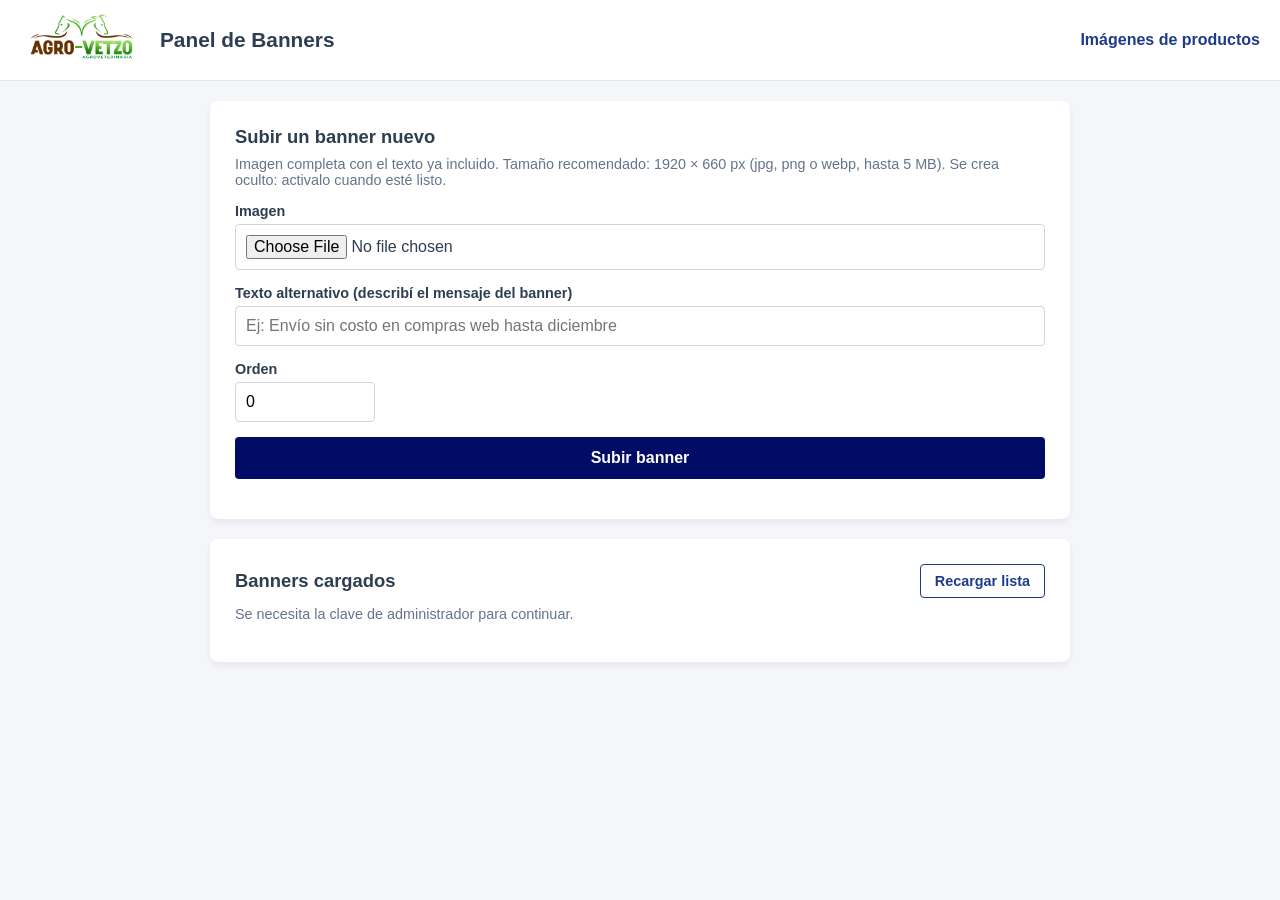
==== frontend/admin-banners.html @ 0d6f8a43 "feat: agrega panel de banners y apaga /docs por defecto Nuevo panel para subir, editar, activar y bo" ====
<!DOCTYPE html>
<html lang="es">
<head>
  <meta charset="utf-8">
  <meta name="viewport" content="width=device-width, initial-scale=1.0">
  <title>AgroVetzo - Panel de Banners</title>
  <link rel="icon" type="image/png" href="/frontend/assets/images/favicon.png">
  <link rel="stylesheet" href="/frontend/css/admin-imagenes.css">
</head>
<body>
  <header class="admin-header">
    <img src="/frontend/assets/images/logo-vete.jpg" alt="AgroVetzo" class="admin-logo">
    <h1>Panel de Banners</h1>
    <nav class="admin-nav">
      <a href="/frontend/admin-imagenes.html">Imágenes de productos</a>
    </nav>
  </header>

  <main class="banners-contenido">
    <section class="banners-tarjeta">
      <h2>Subir un banner nuevo</h2>
      <p class="banners-ayuda">
        Imagen completa con el texto ya incluido. Tamaño recomendado: 1920 × 660 px
        (jpg, png o webp, hasta 5 MB). Se crea oculto: activalo cuando esté listo.
      </p>
      <form id="form-banner" class="form-banner">
        <label class="campo-banner">
          <span>Imagen</span>
          <input type="file" id="banner-archivo" accept="image/jpeg,image/png,image/webp" required>
        </label>
        <img id="banner-preview" class="banner-preview" alt="Vista previa del banner nuevo">
        <label class="campo-banner">
          <span>Texto alternativo (describí el mensaje del banner)</span>
          <input type="text" id="banner-alt" maxlength="500" required
                 placeholder="Ej: Envío sin costo en compras web hasta diciembre">
        </label>
        <label class="campo-banner campo-orden">
          <span>Orden</span>
          <input type="number" id="banner-orden" min="0" max="2147483647" value="0" required>
        </label>
        <button type="submit" class="btn-subir-imagen" id="banner-btn-subir">Subir banner</button>
      </form>
      <p id="banner-estado-subida" class="estado-subida" role="status"></p>
    </section>

    <section class="banners-tarjeta">
      <div class="banners-titulo-fila">
        <h2>Banners cargados</h2>
        <button type="button" id="btn-recargar-banners" class="btn-secundario">Recargar lista</button>
      </div>
      <p id="banners-estado-lista" class="banners-ayuda" role="status">Cargando...</p>
      <ul id="lista-banners" class="lista-banners"></ul>
    </section>
  </main>

  <script src="/frontend/js/admin-banners.js"></script>
</body>
</html>
---- frontend/css/admin-imagenes.css ----
* {
    margin: 0;
    padding: 0;
    box-sizing: border-box;
    font-family: 'Segoe UI', Tahoma, Geneva, Verdana, sans-serif;
}

body {
    background-color: #f4f6f9;
    color: #333;
}

.admin-header {
    display: flex;
    align-items: center;
    gap: 15px;
    background-color: white;
    padding: 10px 20px;
    border-bottom: 1px solid #e2e8f0;
}

.admin-logo {
    height: 60px;
    width: auto;
    object-fit: contain;
}

.admin-header h1 {
    font-size: 1.3rem;
    color: #2c3e50;
}

/* ---------- Layout de dos columnas (escritorio) ---------- */

.admin-contenido {
    display: grid;
    grid-template-columns: 340px 1fr;
    gap: 20px;
    align-items: start;
    max-width: 1300px;
    margin: 0 auto;
    padding: 20px;
}

.admin-resultados {
    display: flex;
    flex-direction: column;
    max-height: calc(100vh - 140px);
}

.buscador-lateral {
    flex-shrink: 0;
    margin-bottom: 15px;
}

.caja-buscar-wrapper {
    position: relative;
    display: flex;
    align-items: center;
    background-color: white;
    border: 1px solid #e2e8f0;
    border-radius: 4px;
    box-shadow: 0 2px 5px rgba(0, 0, 0, 0.05);
}

.caja-buscar-wrapper:focus-within {
    border-color: #1e3a8a;
    box-shadow: 0 4px 12px rgba(30, 58, 138, 0.1);
}

#txt-buscar-admin {
    width: 100%;
    height: 50px;
    padding: 0 50px 0 20px;
    font-size: 1.1rem;
    color: #2c3e50;
    border: none;
    outline: none;
    background: transparent;
}

.icono-lupa {
    position: absolute;
    right: 20px;
    font-size: 1.2rem;
    color: #1e3a8a;
    pointer-events: none;
}

/* ---------- Lista de resultados (scroll propio) ---------- */

.lista-resultados-scroll {
    list-style: none;
    display: flex;
    flex-direction: column;
    gap: 10px;
    flex: 1;
    min-height: 0;
    overflow-y: auto;
    padding-right: 5px;
}

.resultado-item {
    display: flex;
    align-items: center;
    gap: 12px;
    background-color: white;
    border-radius: 8px;
    box-shadow: 0 4px 6px rgba(0, 0, 0, 0.06);
    padding: 10px 12px;
    cursor: pointer;
    border: 2px solid transparent;
    transition: border-color 0.15s;
}

.resultado-item:hover {
    border-color: #cbd5e1;
}

.resultado-item.seleccionado {
    border-color: #000c66;
}

.resultado-miniatura {
    width: 48px;
    height: 48px;
    object-fit: contain;
    border: 1px solid #e2e8f0;
    border-radius: 4px;
    padding: 2px;
    background-color: #f8fafc;
    flex-shrink: 0;
}

.resultado-textos {
    min-width: 0;
    flex: 1;
}

.resultado-codigo {
    font-size: 0.75rem;
    color: #94a3b8;
}

.resultado-nombre {
    font-weight: 600;
    color: #2c3e50;
    margin: 2px 0;
    white-space: nowrap;
    overflow: hidden;
    text-overflow: ellipsis;
}

.resultado-precio {
    font-size: 0.85rem;
    font-weight: bold;
    color: #e67e22;
    margin-bottom: 4px;
}

.resultado-estado {
    display: inline-block;
    font-size: 0.7rem;
    font-weight: bold;
    padding: 2px 8px;
    border-radius: 10px;
}

.estado-publicado {
    background-color: #dcfce7;
    color: #16a34a;
}

.estado-no-publicado {
    background-color: #f1f5f9;
    color: #64748b;
}

/* ---------- Panel de detalle (columna derecha, sticky) ---------- */

.admin-detalle {
    background-color: white;
    border-radius: 8px;
    box-shadow: 0 4px 6px rgba(0, 0, 0, 0.06);
    padding: 25px;
    position: sticky;
    top: 20px;
    max-height: calc(100vh - 40px);
    overflow-y: auto;
}

.admin-detalle-vacio {
    color: #94a3b8;
    text-align: center;
    padding: 60px 20px;
}

.detalle-info {
    display: flex;
    gap: 25px;
    flex-wrap: wrap;
    margin-bottom: 20px;
    padding-bottom: 20px;
    border-bottom: 1px solid #f1f5f9;
}

.detalle-imagen-actual {
    width: 180px;
    height: 180px;
    object-fit: contain;
    border: 1px solid #e2e8f0;
    border-radius: 8px;
    padding: 5px;
    background-color: #f8fafc;
}

.detalle-texto p {
    margin-bottom: 6px;
    color: #475569;
}

.detalle-texto strong {
    color: #2c3e50;
}

.detalle-precio {
    color: #e67e22;
    font-weight: bold;
    font-size: 1.1rem;
}

.fila-badges {
    display: flex;
    flex-wrap: wrap;
    gap: 8px;
    margin-bottom: 20px;
    padding-bottom: 20px;
    border-bottom: 1px solid #f1f5f9;
}

.badge {
    font-size: 0.75rem;
    font-weight: bold;
    padding: 4px 10px;
    border-radius: 10px;
}

.badge-vigente {
    background-color: #dcfce7;
    color: #16a34a;
}

.badge-inactivo {
    background-color: #fee2e2;
    color: #dc2626;
}

.badge-si {
    background-color: #dcfce7;
    color: #16a34a;
}

.badge-no {
    background-color: #f1f5f9;
    color: #64748b;
}

/* ---------- Aviso informativo (llevar_web / art_estado) ---------- */

.aviso-advertencia {
    background-color: #fff7ed;
    color: #c2410c;
    border: 1px solid #fed7aa;
    padding: 8px 12px;
    border-radius: 6px;
    font-size: 0.85rem;
    margin-bottom: 10px;
}

/* ---------- Switch "Mostrar en web" ---------- */

.control-mostrar-web {
    margin-bottom: 20px;
    padding-bottom: 20px;
    border-bottom: 1px solid #f1f5f9;
}

.fila-switch {
    display: flex;
    align-items: center;
    justify-content: space-between;
    gap: 15px;
    font-weight: 600;
    color: #2c3e50;
    cursor: pointer;
}

.switch {
    position: relative;
    display: inline-block;
    width: 44px;
    height: 24px;
    flex-shrink: 0;
}

.switch input {
    opacity: 0;
    width: 0;
    height: 0;
}

.switch-slider {
    position: absolute;
    cursor: pointer;
    top: 0;
    left: 0;
    right: 0;
    bottom: 0;
    background-color: #cbd5e1;
    transition: 0.2s;
    border-radius: 24px;
}

.switch-slider::before {
    position: absolute;
    content: "";
    height: 18px;
    width: 18px;
    left: 3px;
    bottom: 3px;
    background-color: white;
    transition: 0.2s;
    border-radius: 50%;
}

.switch input:checked + .switch-slider {
    background-color: #16a34a;
}

.switch input:checked + .switch-slider::before {
    transform: translateX(20px);
}

.switch input:disabled + .switch-slider {
    opacity: 0.6;
    cursor: not-allowed;
}

.estado-mostrar-web {
    font-size: 0.8rem;
    margin-top: 6px;
    min-height: 1em;
}

.estado-mostrar-web.guardando {
    color: #64748b;
}

.estado-mostrar-web.error {
    color: #dc2626;
}

/* ---------- Formulario de subida ---------- */

.form-imagen {
    display: flex;
    flex-direction: column;
    gap: 15px;
    max-width: 400px;
}

#input-archivo {
    padding: 10px;
    border: 1px solid #cbd5e1;
    border-radius: 4px;
}

.preview-nueva-imagen {
    width: 180px;
    height: 180px;
    object-fit: contain;
    border: 1px dashed #cbd5e1;
    border-radius: 8px;
    padding: 5px;
    display: none;
}

.preview-nueva-imagen.visible {
    display: block;
}

.btn-subir-imagen {
    background-color: #000c66;
    color: white;
    border: none;
    padding: 12px;
    border-radius: 4px;
    font-size: 1rem;
    font-weight: bold;
    cursor: pointer;
    transition: background-color 0.2s;
}

.btn-subir-imagen:hover {
    background-color: #2c3e50;
}

.btn-subir-imagen:disabled {
    background-color: #94a3b8;
    cursor: not-allowed;
}

.estado-subida {
    padding: 10px 15px;
    border-radius: 4px;
    font-size: 0.9rem;
    display: none;
}

.estado-subida.visible {
    display: block;
}

.estado-subiendo {
    background-color: #f1f5f9;
    color: #475569;
}

.estado-exito {
    background-color: #dcfce7;
    color: #16a34a;
}

.estado-error {
    background-color: #fee2e2;
    color: #dc2626;
}

/* ---------- Navegación entre paneles ---------- */

.admin-nav {
    margin-left: auto;
}

.admin-nav a {
    color: #1e3a8a;
    font-weight: 600;
    text-decoration: none;
}

.admin-nav a:hover,
.admin-nav a:focus-visible {
    text-decoration: underline;
}

/* ---------- Panel de banners ---------- */

.banners-contenido {
    display: flex;
    flex-direction: column;
    gap: 20px;
    max-width: 900px;
    margin: 0 auto;
    padding: 20px;
}

.banners-tarjeta {
    background-color: white;
    border-radius: 8px;
    box-shadow: 0 4px 6px rgba(0, 0, 0, 0.06);
    padding: 25px;
}

.banners-tarjeta h2 {
    font-size: 1.15rem;
    color: #2c3e50;
    margin-bottom: 8px;
}

.banners-titulo-fila {
    display: flex;
    align-items: center;
    justify-content: space-between;
    gap: 10px;
    flex-wrap: wrap;
    margin-bottom: 8px;
}

.banners-titulo-fila h2 {
    margin-bottom: 0;
}

.btn-secundario {
    background-color: white;
    color: #1e3a8a;
    border: 1px solid #1e3a8a;
    padding: 8px 14px;
    border-radius: 4px;
    font-size: 0.9rem;
    font-weight: bold;
    cursor: pointer;
}

.btn-secundario:hover {
    background-color: #eff6ff;
}

.btn-secundario:disabled {
    opacity: 0.5;
    cursor: not-allowed;
}

.banners-ayuda {
    color: #64748b;
    font-size: 0.9rem;
    margin-bottom: 15px;
}

.form-banner {
    display: flex;
    flex-direction: column;
    gap: 15px;
    margin-bottom: 15px;
}

.campo-banner {
    display: flex;
    flex-direction: column;
    gap: 5px;
    font-size: 0.9rem;
    font-weight: 600;
    color: #2c3e50;
}

.campo-banner input[type="text"],
.campo-banner input[type="number"],
.campo-banner input[type="file"] {
    padding: 10px;
    border: 1px solid #cbd5e1;
    border-radius: 4px;
    font-size: 1rem;
    font-weight: normal;
}

.campo-orden input {
    max-width: 140px;
}

.banner-preview {
    display: none;
    width: 100%;
    max-width: 600px;
    aspect-ratio: 1920 / 660;
    object-fit: contain;
    background-color: #f8fafc;
    border: 1px dashed #cbd5e1;
    border-radius: 8px;
}

.banner-preview.visible {
    display: block;
}

.lista-banners {
    list-style: none;
    display: flex;
    flex-direction: column;
    gap: 15px;
}

.banner-item {
    display: flex;
    flex-direction: column;
    gap: 12px;
    padding: 15px;
    border: 1px solid #e2e8f0;
    border-radius: 8px;
}

.banner-miniatura {
    width: 100%;
    aspect-ratio: 1920 / 660;
    object-fit: contain;
    background-color: #f8fafc;
    border-radius: 6px;
}

.banner-cuerpo {
    display: flex;
    flex-direction: column;
    gap: 12px;
}

.banner-botones {
    display: flex;
    flex-wrap: wrap;
    gap: 10px;
}

.btn-borrar-banner {
    background-color: white;
    color: #dc2626;
    border: 1px solid #dc2626;
    padding: 12px 18px;
    border-radius: 4px;
    font-size: 1rem;
    font-weight: bold;
    cursor: pointer;
}

.btn-borrar-banner:hover {
    background-color: #fee2e2;
}

.btn-borrar-banner:disabled {
    opacity: 0.5;
    cursor: not-allowed;
}

/* ---------- Móvil: una sola columna ---------- */

@media (max-width: 900px) {
    .admin-contenido {
        grid-template-columns: 1fr;
        padding: 15px;
    }

    .admin-resultados {
        max-height: 50vh;
    }

    .admin-detalle {
        position: static;
        max-height: none;
        overflow: visible;
    }

    .btn-subir-imagen {
        padding: 16px;
        font-size: 1.05rem;
    }
}
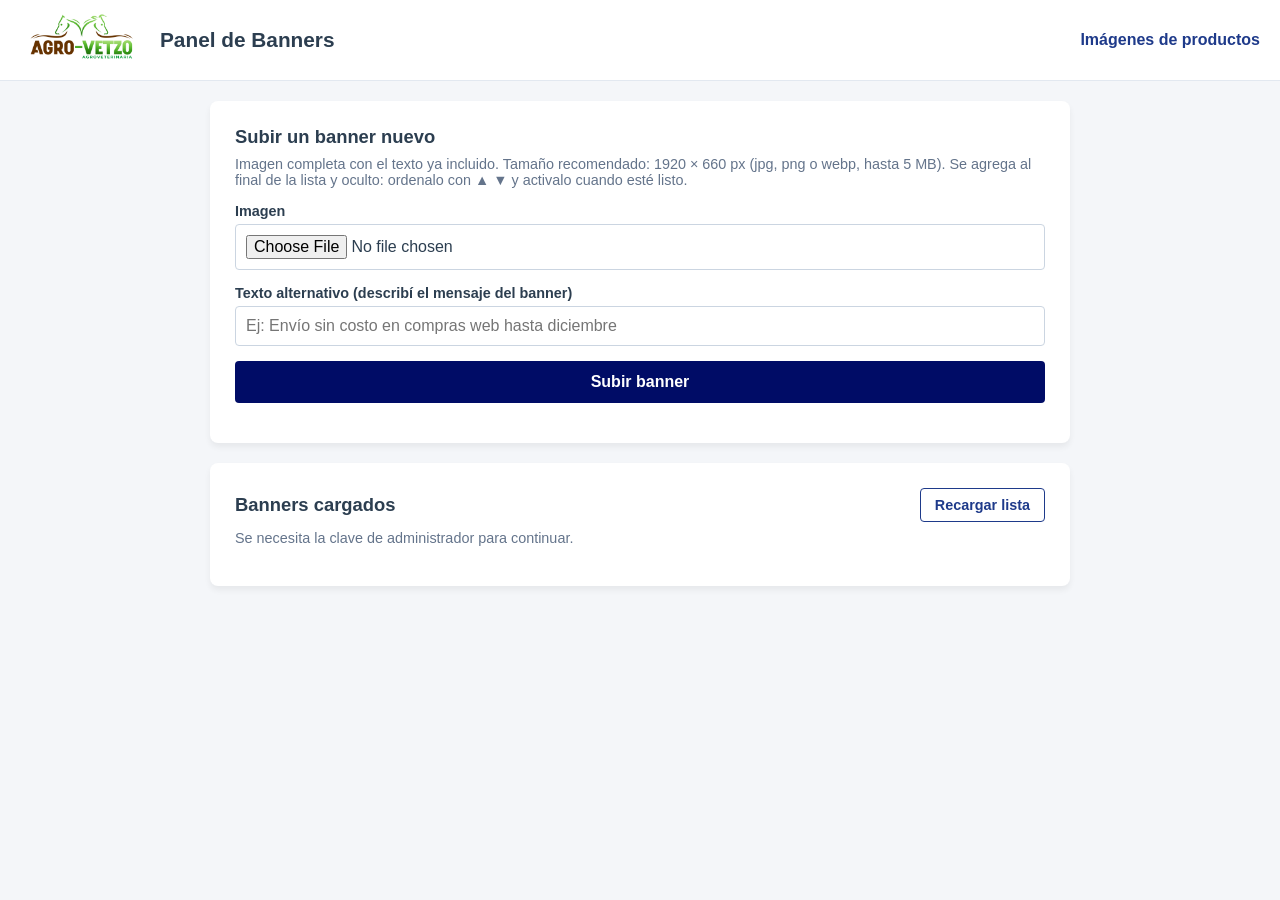
==== commit 4970cefe: "feat: agrega botones subir y bajar para ordenar banners Nueva ruta PUT /api/admin/banners/orden que " ====
--- a/frontend/admin-banners.html
+++ b/frontend/admin-banners.html
@@ -21,7 +21,8 @@
       <h2>Subir un banner nuevo</h2>
       <p class="banners-ayuda">
         Imagen completa con el texto ya incluido. Tamaño recomendado: 1920 × 660 px
-        (jpg, png o webp, hasta 5 MB). Se crea oculto: activalo cuando esté listo.
+        (jpg, png o webp, hasta 5 MB). Se agrega al final de la lista y oculto:
+        ordenalo con ▲ ▼ y activalo cuando esté listo.
       </p>
       <form id="form-banner" class="form-banner">
         <label class="campo-banner">
@@ -33,10 +34,6 @@
           <span>Texto alternativo (describí el mensaje del banner)</span>
           <input type="text" id="banner-alt" maxlength="500" required
                  placeholder="Ej: Envío sin costo en compras web hasta diciembre">
-        </label>
-        <label class="campo-banner campo-orden">
-          <span>Orden</span>
-          <input type="number" id="banner-orden" min="0" max="2147483647" value="0" required>
         </label>
         <button type="submit" class="btn-subir-imagen" id="banner-btn-subir">Subir banner</button>
       </form>
--- a/frontend/css/admin-imagenes.css
+++ b/frontend/css/admin-imagenes.css
@@ -597,6 +597,11 @@
     gap: 10px;
 }
 
+.banner-mover {
+    display: flex;
+    gap: 10px;
+}
+
 .btn-borrar-banner {
     background-color: white;
     color: #dc2626;
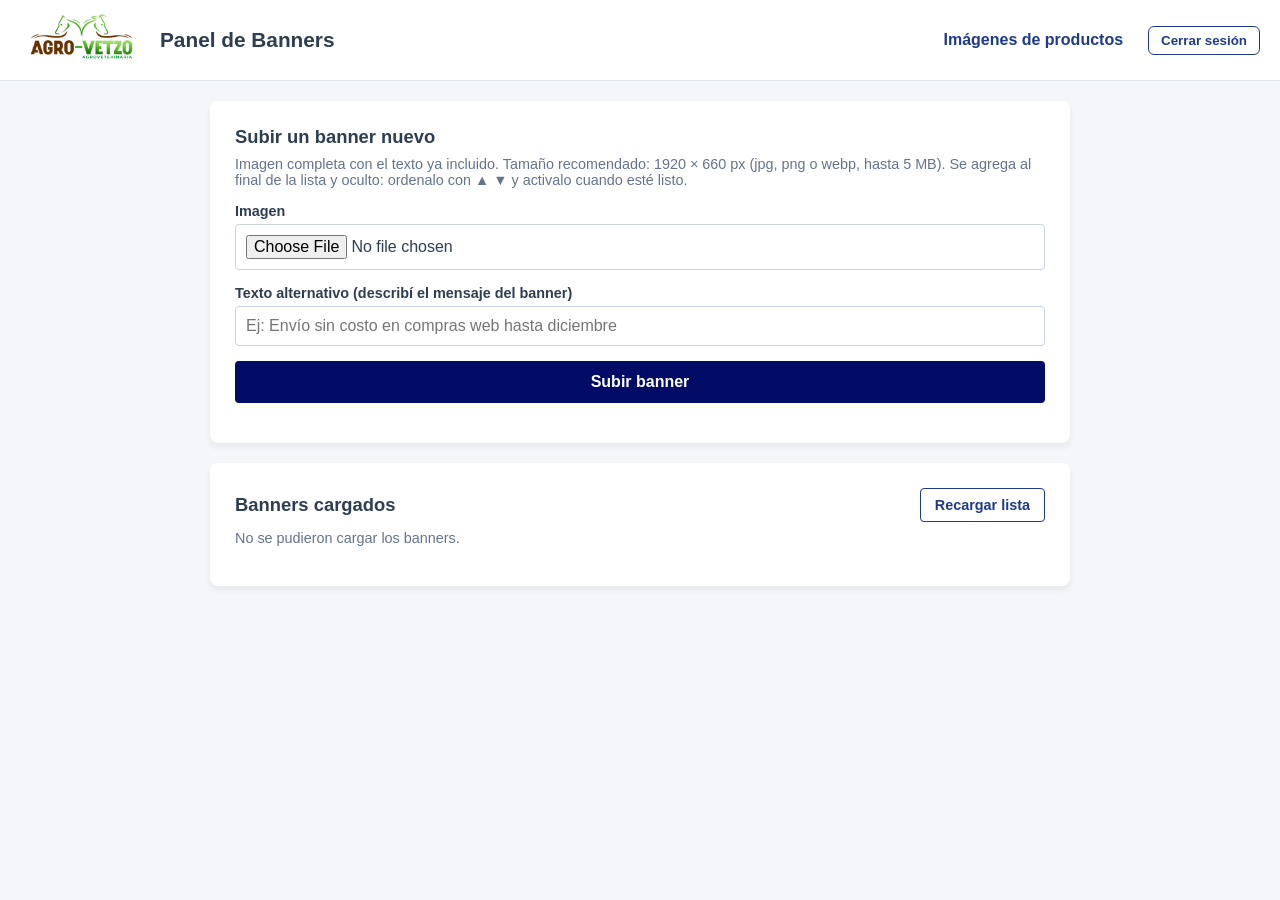
==== commit 72175da9: "feat: login del panel de administracion con usuario y contrasena Reemplaza la clave unica ADMIN_API_" ====
--- a/frontend/admin-banners.html
+++ b/frontend/admin-banners.html
@@ -14,6 +14,10 @@
     <nav class="admin-nav">
       <a href="/frontend/admin-imagenes.html">Imágenes de productos</a>
     </nav>
+    <div class="admin-sesion">
+      <span id="admin-usuario" class="admin-usuario"></span>
+      <button type="button" id="btn-salir" class="btn-salir">Cerrar sesión</button>
+    </div>
   </header>
 
   <main class="banners-contenido">
@@ -50,6 +54,7 @@
     </section>
   </main>
 
+  <script src="/frontend/js/admin-sesion.js"></script>
   <script src="/frontend/js/admin-banners.js"></script>
 </body>
 </html>
--- a/frontend/css/admin-imagenes.css
+++ b/frontend/css/admin-imagenes.css
@@ -360,6 +360,55 @@
     color: #dc2626;
 }
 
+/* ---------- Descripción comercial ---------- */
+
+.form-descripcion {
+    display: flex;
+    flex-direction: column;
+    gap: 8px;
+    max-width: 600px;
+    margin-bottom: 20px;
+    padding-bottom: 20px;
+    border-bottom: 1px solid #f1f5f9;
+}
+
+.form-descripcion label {
+    font-weight: 600;
+    color: #2c3e50;
+}
+
+.form-descripcion textarea {
+    width: 100%;
+    padding: 10px;
+    border: 1px solid #cbd5e1;
+    border-radius: 4px;
+    font-size: 1rem;
+    line-height: 1.4;
+    resize: vertical;
+}
+
+.form-descripcion textarea:focus-visible {
+    outline: 2px solid #1e3a8a;
+    outline-offset: 1px;
+}
+
+.descripcion-pie {
+    display: flex;
+    align-items: center;
+    justify-content: space-between;
+    gap: 12px;
+    flex-wrap: wrap;
+}
+
+.contador-descripcion {
+    font-size: 0.85rem;
+    color: #64748b;
+}
+
+.descripcion-pie .btn-subir-imagen {
+    padding: 10px 16px;
+}
+
 /* ---------- Formulario de subida ---------- */
 
 .form-imagen {
@@ -645,3 +694,125 @@
         font-size: 1.05rem;
     }
 }
+
+/* ---------- Sesión del administrador (cabecera) ---------- */
+
+.admin-sesion {
+    display: flex;
+    align-items: center;
+    gap: 10px;
+}
+
+.admin-usuario {
+    font-size: 0.9rem;
+    color: #475569;
+    font-weight: 600;
+}
+
+.btn-salir {
+    background: white;
+    color: #1e3a8a;
+    border: 1px solid #1e3a8a;
+    border-radius: 6px;
+    padding: 6px 12px;
+    font-weight: 600;
+    cursor: pointer;
+}
+
+.btn-salir:hover,
+.btn-salir:focus-visible {
+    background: #1e3a8a;
+    color: white;
+}
+
+@media (max-width: 600px) {
+    .admin-header {
+        flex-wrap: wrap;
+    }
+
+    .admin-nav {
+        margin-left: 0;
+    }
+
+    .admin-usuario {
+        display: none;
+    }
+}
+
+/* ---------- Pantalla de ingreso ---------- */
+
+.login-contenido {
+    display: flex;
+    justify-content: center;
+    padding: 40px 16px;
+}
+
+.login-tarjeta {
+    width: 100%;
+    max-width: 380px;
+    background: white;
+    border: 1px solid #e2e8f0;
+    border-radius: 12px;
+    padding: 28px 24px;
+    box-shadow: 0 4px 14px rgba(15, 23, 42, 0.08);
+}
+
+.login-tarjeta h2 {
+    font-size: 1.2rem;
+    color: #2c3e50;
+    margin-bottom: 18px;
+}
+
+.login-campo {
+    display: flex;
+    flex-direction: column;
+    gap: 6px;
+    margin-bottom: 14px;
+    font-weight: 600;
+    color: #334155;
+    font-size: 0.9rem;
+}
+
+.login-campo input {
+    padding: 10px 12px;
+    border: 1px solid #cbd5e1;
+    border-radius: 8px;
+    font-size: 1rem;
+    font-weight: 400;
+}
+
+.login-campo input:focus-visible {
+    outline: 2px solid #1e3a8a;
+    outline-offset: 1px;
+}
+
+.btn-ingresar {
+    width: 100%;
+    padding: 11px;
+    background: #1e3a8a;
+    color: white;
+    border: none;
+    border-radius: 8px;
+    font-size: 1rem;
+    font-weight: 700;
+    cursor: pointer;
+}
+
+.btn-ingresar:disabled {
+    opacity: 0.6;
+    cursor: wait;
+}
+
+.login-error {
+    margin-top: 14px;
+    padding: 10px 12px;
+    background: #fef2f2;
+    color: #991b1b;
+    border: 1px solid #fecaca;
+    border-radius: 8px;
+    font-size: 0.9rem;
+}
+
+.login-error[hidden] {
+    display: none;
+}
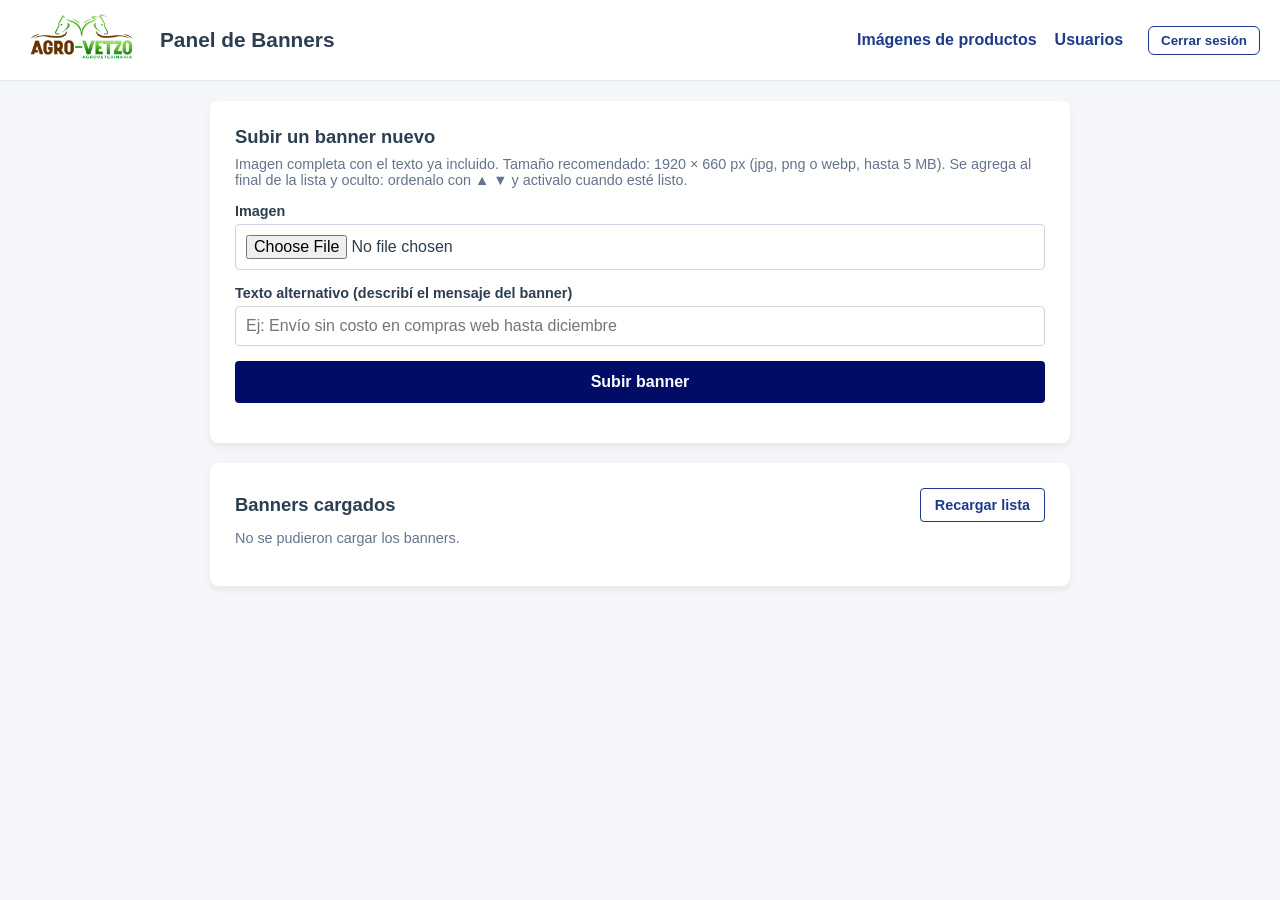
==== commit 841dc649: "feat: gestion de usuarios del panel y ojito para ver la contrasena Roles administrador/comun (column" ====
--- a/frontend/admin-banners.html
+++ b/frontend/admin-banners.html
@@ -13,6 +13,7 @@
     <h1>Panel de Banners</h1>
     <nav class="admin-nav">
       <a href="/frontend/admin-imagenes.html">Imágenes de productos</a>
+      <a href="/frontend/admin-usuarios.html">Usuarios</a>
     </nav>
     <div class="admin-sesion">
       <span id="admin-usuario" class="admin-usuario"></span>
--- a/frontend/css/admin-imagenes.css
+++ b/frontend/css/admin-imagenes.css
@@ -816,3 +816,177 @@
 .login-error[hidden] {
     display: none;
 }
+
+/* ---------- Campo de contraseña con ojito ---------- */
+
+.campo-clave {
+    position: relative;
+    display: flex;
+}
+
+.campo-clave input {
+    width: 100%;
+    padding-right: 46px;
+}
+
+.btn-ojo {
+    position: absolute;
+    top: 0;
+    right: 0;
+    bottom: 0;
+    width: 44px;
+    display: flex;
+    align-items: center;
+    justify-content: center;
+    background: none;
+    border: none;
+    color: #64748b;
+    cursor: pointer;
+    border-radius: 0 8px 8px 0;
+}
+
+.btn-ojo:hover,
+.btn-ojo:focus-visible {
+    color: #1e3a8a;
+}
+
+.btn-ojo:focus-visible {
+    outline: 2px solid #1e3a8a;
+    outline-offset: -2px;
+}
+
+.btn-ojo svg[hidden] {
+    display: none;
+}
+
+/* ---------- Pantalla de usuarios ---------- */
+
+.admin-nav {
+    display: flex;
+    flex-wrap: wrap;
+    gap: 6px 18px;
+}
+
+.campo-casilla {
+    display: flex;
+    align-items: center;
+    gap: 10px;
+    font-size: 0.95rem;
+    color: #2c3e50;
+}
+
+.campo-casilla input {
+    width: 18px;
+    height: 18px;
+}
+
+.campo-banner .campo-clave input {
+    padding: 10px 46px 10px 10px;
+    border: 1px solid #cbd5e1;
+    border-radius: 4px;
+    font-size: 1rem;
+    font-weight: normal;
+}
+
+.tabla-usuarios-envoltorio {
+    overflow-x: auto;
+}
+
+.tabla-usuarios {
+    width: 100%;
+    border-collapse: collapse;
+    font-size: 0.92rem;
+}
+
+.tabla-usuarios th,
+.tabla-usuarios td {
+    text-align: left;
+    padding: 10px 8px;
+    border-bottom: 1px solid #e2e8f0;
+    vertical-align: middle;
+}
+
+.tabla-usuarios th {
+    color: #475569;
+    font-size: 0.82rem;
+    text-transform: uppercase;
+    letter-spacing: 0.03em;
+}
+
+.usuario-inactivo td {
+    color: #94a3b8;
+}
+
+.celda-acciones {
+    display: flex;
+    flex-wrap: wrap;
+    gap: 6px;
+}
+
+.btn-accion {
+    padding: 6px 10px;
+    font-size: 0.82rem;
+}
+
+.form-restablecer {
+    margin-top: 20px;
+    padding: 16px;
+    background: #f8fafc;
+    border: 1px solid #e2e8f0;
+    border-radius: 8px;
+    display: flex;
+    flex-direction: column;
+    gap: 12px;
+}
+
+.form-restablecer[hidden],
+.banners-tarjeta[hidden] {
+    display: none;
+}
+
+.form-restablecer h3 {
+    font-size: 1rem;
+    color: #2c3e50;
+}
+
+.fila-botones {
+    display: flex;
+    flex-wrap: wrap;
+    gap: 10px;
+}
+
+@media (max-width: 700px) {
+    /* La tabla pasa a tarjetas: cada fila apilada, con el nombre de cada dato */
+    .tabla-usuarios thead {
+        display: none;
+    }
+
+    .tabla-usuarios,
+    .tabla-usuarios tbody,
+    .tabla-usuarios tr,
+    .tabla-usuarios td {
+        display: block;
+        width: 100%;
+    }
+
+    .tabla-usuarios tr {
+        padding: 10px 0;
+        border-bottom: 2px solid #e2e8f0;
+    }
+
+    .tabla-usuarios td {
+        border-bottom: none;
+        padding: 4px 0;
+    }
+
+    .tabla-usuarios td[data-etiqueta]::before {
+        content: attr(data-etiqueta) ": ";
+        font-weight: 600;
+        color: #475569;
+    }
+
+    .tabla-usuarios td.celda-acciones {
+        display: flex;
+        padding-top: 8px;
+    }
+}
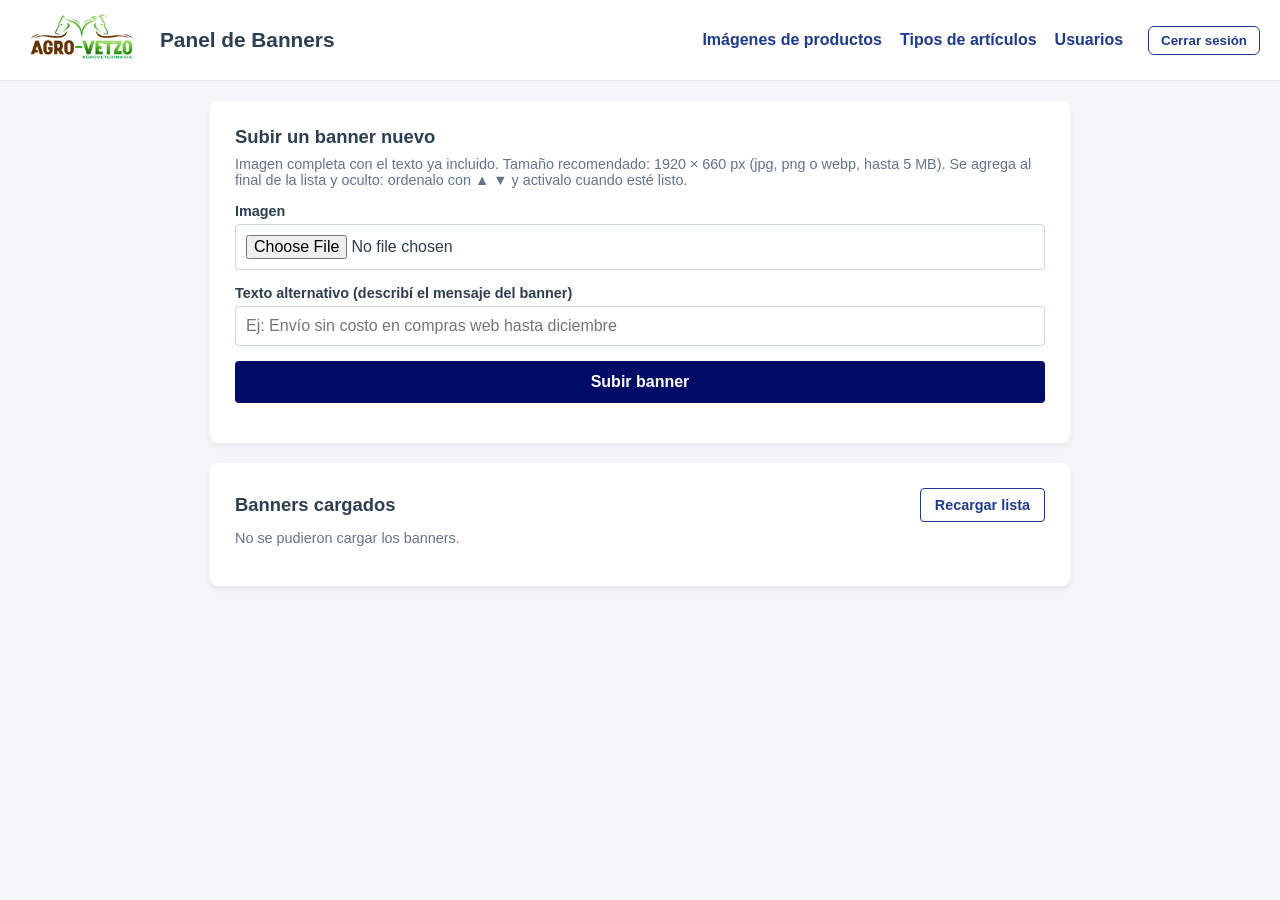
==== commit 99ccb79d: "feat: estado de los tipos de articulos en el panel y carga mas rapida - tipo_articulo.mostrar_web: e" ====
--- a/frontend/admin-banners.html
+++ b/frontend/admin-banners.html
@@ -13,6 +13,7 @@
     <h1>Panel de Banners</h1>
     <nav class="admin-nav">
       <a href="/frontend/admin-imagenes.html">Imágenes de productos</a>
+      <a href="/frontend/admin-tipos.html">Tipos de artículos</a>
       <a href="/frontend/admin-usuarios.html">Usuarios</a>
     </nav>
     <div class="admin-sesion">
--- a/frontend/css/admin-imagenes.css
+++ b/frontend/css/admin-imagenes.css
@@ -917,10 +917,8 @@
     color: #94a3b8;
 }
 
-.celda-acciones {
-    display: flex;
-    flex-wrap: wrap;
-    gap: 6px;
+.celda-acciones .btn-accion {
+    margin: 2px 6px 2px 0;
 }
 
 .btn-accion {
@@ -987,6 +985,41 @@
 
     .tabla-usuarios td.celda-acciones {
         display: flex;
+        flex-wrap: wrap;
+        gap: 6px;
         padding-top: 8px;
     }
-}
+
+    .celda-acciones .btn-accion {
+        margin: 0;
+    }
+}
+
+/* ---------- Etiquetas de estado (tipos de artículos) ---------- */
+
+.etiqueta-estado {
+    display: inline-block;
+    padding: 3px 10px;
+    border-radius: 999px;
+    font-size: 0.82rem;
+    font-weight: 600;
+}
+
+.etiqueta-visible {
+    background: #dcfce7;
+    color: #166534;
+}
+
+.etiqueta-oculto {
+    background: #fee2e2;
+    color: #991b1b;
+}
+
+.etiqueta-vacio {
+    background: #fef3c7;
+    color: #92400e;
+}
+
+.usuario-inactivo .etiqueta-estado {
+    opacity: 1;
+}
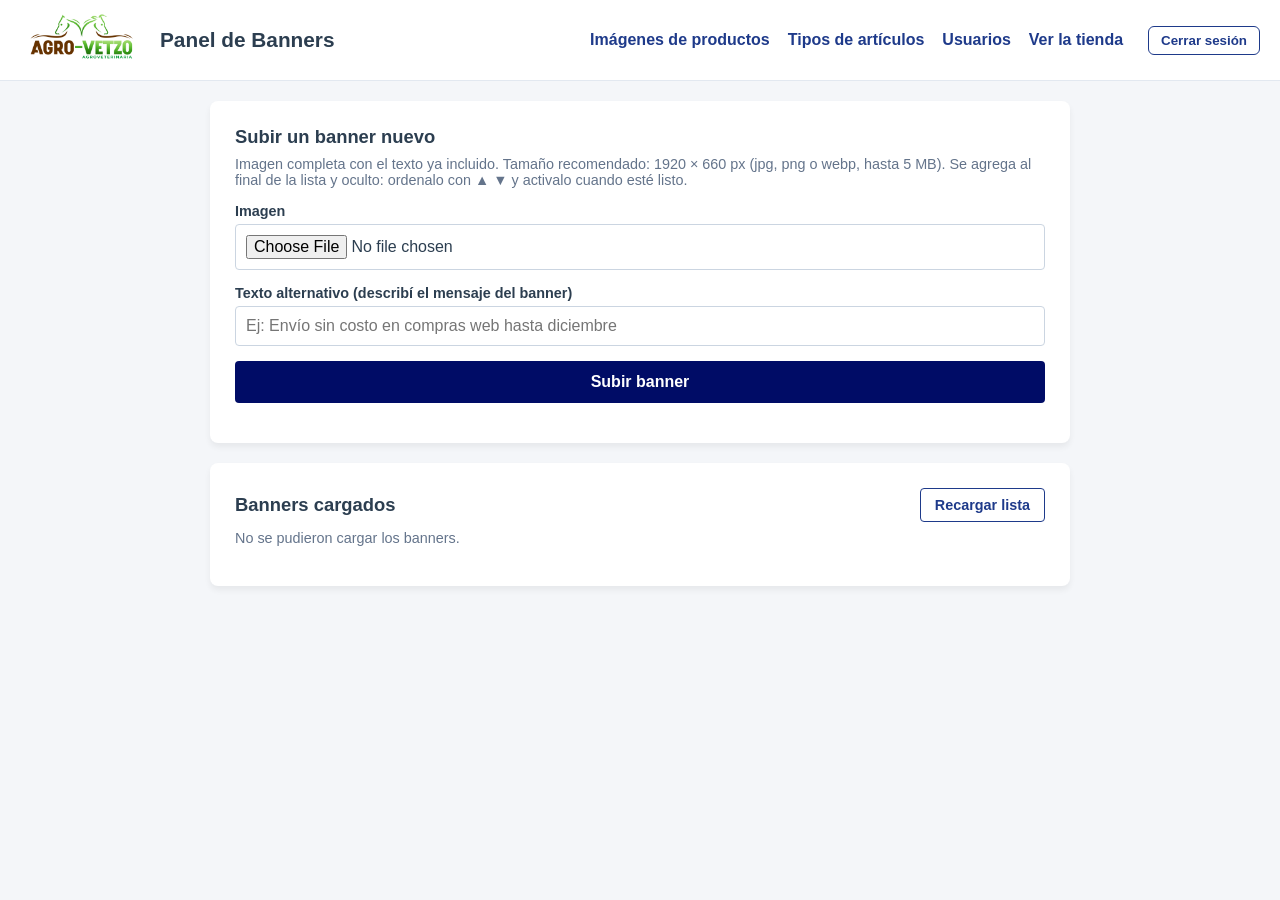
==== commit 5773062b: "feat: panel en /admin como app instalable y nuevo numero de WhatsApp - direcciones cortas del panel:" ====
--- a/frontend/admin-banners.html
+++ b/frontend/admin-banners.html
@@ -5,6 +5,9 @@
   <meta name="viewport" content="width=device-width, initial-scale=1.0">
   <title>AgroVetzo - Panel de Banners</title>
   <link rel="icon" type="image/png" href="/frontend/assets/images/favicon.png">
+  <link rel="manifest" href="/admin/manifest.webmanifest">
+  <meta name="theme-color" content="#603000">
+  <link rel="apple-touch-icon" href="/frontend/assets/images/admin/icono-192.png">
   <link rel="stylesheet" href="/frontend/css/admin-imagenes.css">
 </head>
 <body>
@@ -12,12 +15,14 @@
     <img src="/frontend/assets/images/logo-vete.jpg" alt="AgroVetzo" class="admin-logo">
     <h1>Panel de Banners</h1>
     <nav class="admin-nav">
-      <a href="/frontend/admin-imagenes.html">Imágenes de productos</a>
-      <a href="/frontend/admin-tipos.html">Tipos de artículos</a>
-      <a href="/frontend/admin-usuarios.html">Usuarios</a>
+      <a href="/admin/imagenes">Imágenes de productos</a>
+      <a href="/admin/tipos">Tipos de artículos</a>
+      <a href="/admin/usuarios">Usuarios</a>
+      <a href="/" target="_blank" rel="noopener">Ver la tienda</a>
     </nav>
     <div class="admin-sesion">
       <span id="admin-usuario" class="admin-usuario"></span>
+      <button type="button" id="btn-instalar" class="btn-salir" hidden>Instalar app</button>
       <button type="button" id="btn-salir" class="btn-salir">Cerrar sesión</button>
     </div>
   </header>
@@ -56,6 +61,7 @@
     </section>
   </main>
 
+  <script src="/frontend/js/admin-pwa.js"></script>
   <script src="/frontend/js/admin-sesion.js"></script>
   <script src="/frontend/js/admin-banners.js"></script>
 </body>
--- a/frontend/css/admin-imagenes.css
+++ b/frontend/css/admin-imagenes.css
@@ -1023,3 +1023,68 @@
 .usuario-inactivo .etiqueta-estado {
     opacity: 1;
 }
+
+/* ---------- Filtro por tipo y lista del panel de imágenes ---------- */
+
+.filtro-tipo {
+    display: flex;
+    flex-direction: column;
+    gap: 5px;
+    margin-bottom: 10px;
+    font-size: 0.85rem;
+    font-weight: 600;
+    color: #2c3e50;
+}
+
+.filtro-tipo select {
+    padding: 10px;
+    border: 1px solid #cbd5e1;
+    border-radius: 4px;
+    background-color: white;
+    font-size: 1rem;
+    font-weight: normal;
+    color: #333;
+}
+
+.estado-lista {
+    margin-top: 8px;
+    font-size: 0.82rem;
+    color: #64748b;
+    min-height: 1.1em;
+}
+
+.estado-lista.estado-lista-error {
+    color: #dc2626;
+}
+
+.resultado-ver-mas {
+    list-style: none;
+    padding: 10px 0 4px;
+}
+
+.resultado-ver-mas .btn-secundario {
+    width: 100%;
+}
+
+/* ---------- App instalable ---------- */
+
+.btn-salir[hidden] {
+    display: none;
+}
+
+.btn-instalar-ingreso {
+    margin-left: auto;
+}
+
+/* El encabezado del panel tiene muchos elementos (menu, usuario, Instalar app, Cerrar sesion): ninguno parte su
+   texto en dos lineas; si no entran todos, pasan enteros a otra fila. */
+.admin-header {
+    flex-wrap: wrap;
+    row-gap: 8px;
+}
+
+.admin-nav a,
+.btn-salir,
+.admin-usuario {
+    white-space: nowrap;
+}
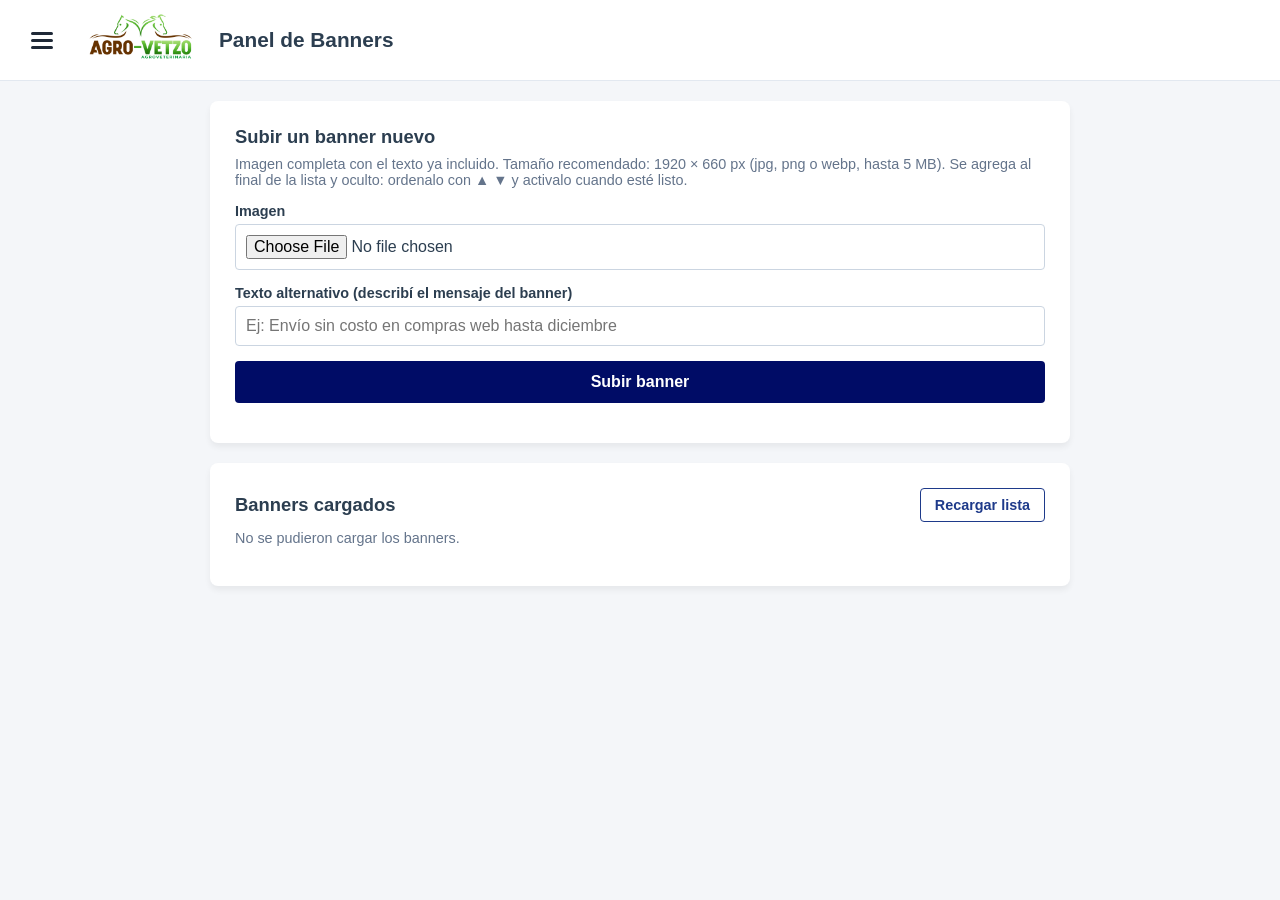
==== commit e90f133d: "feat: menu de hamburguesa en el panel, app llamada AGRO-VETZO y titulos largos sin desborde - panel:" ====
--- a/frontend/admin-banners.html
+++ b/frontend/admin-banners.html
@@ -3,29 +3,56 @@
 <head>
   <meta charset="utf-8">
   <meta name="viewport" content="width=device-width, initial-scale=1.0">
-  <title>AgroVetzo - Panel de Banners</title>
+  <title>AGRO-VETZO - Panel de Banners</title>
   <link rel="icon" type="image/png" href="/frontend/assets/images/favicon.png">
   <link rel="manifest" href="/admin/manifest.webmanifest">
   <meta name="theme-color" content="#603000">
+  <meta name="apple-mobile-web-app-title" content="AGRO-VETZO">
   <link rel="apple-touch-icon" href="/frontend/assets/images/admin/icono-192.png">
   <link rel="stylesheet" href="/frontend/css/admin-imagenes.css">
 </head>
 <body>
   <header class="admin-header">
-    <img src="/frontend/assets/images/logo-vete.jpg" alt="AgroVetzo" class="admin-logo">
+    <button type="button" id="btn-menu" class="btn-menu" aria-label="Abrir menú" aria-expanded="false" aria-controls="menu-admin">
+      <span class="btn-menu-barras"></span>
+    </button>
+    <img src="/frontend/assets/images/logo-vete.jpg" alt="AGRO-VETZO" class="admin-logo">
     <h1>Panel de Banners</h1>
-    <nav class="admin-nav">
-      <a href="/admin/imagenes">Imágenes de productos</a>
-      <a href="/admin/tipos">Tipos de artículos</a>
-      <a href="/admin/usuarios">Usuarios</a>
-      <a href="/" target="_blank" rel="noopener">Ver la tienda</a>
-    </nav>
+  </header>
+  <div id="menu-fondo" class="menu-fondo"></div>
+  <nav id="menu-admin" class="menu-admin" aria-label="Menú del panel">
+    <div class="menu-cabecera">
+      <span class="menu-marca">AGRO-VETZO</span>
+      <button type="button" id="btn-menu-cerrar" class="btn-menu-cerrar" aria-label="Cerrar menú">&times;</button>
+    </div>
+    <div class="menu-lista">
+      <details class="menu-grupo">
+        <summary>Catálogo</summary>
+        <div class="menu-grupo-items">
+          <a href="/admin/imagenes">Imágenes de productos</a>
+          <a href="/admin/tipos">Tipos de artículos</a>
+        </div>
+      </details>
+      <details class="menu-grupo" open>
+        <summary>Portada</summary>
+        <div class="menu-grupo-items">
+          <a href="/admin/banners" aria-current="page">Banners del carrusel</a>
+        </div>
+      </details>
+      <details class="menu-grupo">
+        <summary>Administración</summary>
+        <div class="menu-grupo-items">
+          <a href="/admin/usuarios">Usuarios</a>
+        </div>
+      </details>
+      <a href="/" target="_blank" rel="noopener" class="menu-enlace">Ver la tienda</a>
+    </div>
     <div class="admin-sesion">
       <span id="admin-usuario" class="admin-usuario"></span>
       <button type="button" id="btn-instalar" class="btn-salir" hidden>Instalar app</button>
       <button type="button" id="btn-salir" class="btn-salir">Cerrar sesión</button>
     </div>
-  </header>
+  </nav>
 
   <main class="banners-contenido">
     <section class="banners-tarjeta">
@@ -61,6 +88,7 @@
     </section>
   </main>
 
+  <script src="/frontend/js/admin-menu.js"></script>
   <script src="/frontend/js/admin-pwa.js"></script>
   <script src="/frontend/js/admin-sesion.js"></script>
   <script src="/frontend/js/admin-banners.js"></script>
--- a/frontend/css/admin-imagenes.css
+++ b/frontend/css/admin-imagenes.css
@@ -485,23 +485,6 @@
     color: #dc2626;
 }
 
-/* ---------- Navegación entre paneles ---------- */
-
-.admin-nav {
-    margin-left: auto;
-}
-
-.admin-nav a {
-    color: #1e3a8a;
-    font-weight: 600;
-    text-decoration: none;
-}
-
-.admin-nav a:hover,
-.admin-nav a:focus-visible {
-    text-decoration: underline;
-}
-
 /* ---------- Panel de banners ---------- */
 
 .banners-contenido {
@@ -728,10 +711,6 @@
 @media (max-width: 600px) {
     .admin-header {
         flex-wrap: wrap;
-    }
-
-    .admin-nav {
-        margin-left: 0;
     }
 
     .admin-usuario {
@@ -861,12 +840,6 @@
 
 /* ---------- Pantalla de usuarios ---------- */
 
-.admin-nav {
-    display: flex;
-    flex-wrap: wrap;
-    gap: 6px 18px;
-}
-
 .campo-casilla {
     display: flex;
     align-items: center;
@@ -1083,8 +1056,213 @@
     row-gap: 8px;
 }
 
-.admin-nav a,
 .btn-salir,
 .admin-usuario {
     white-space: nowrap;
 }
+
+/* ---------- Menu del panel (hamburguesa + cajon lateral; igual en celular, app y PC) ---------- */
+
+.btn-menu {
+    flex: none;
+    width: 44px;
+    height: 44px;
+    border: 0;
+    border-radius: 10px;
+    background: transparent;
+    cursor: pointer;
+    display: grid;
+    place-items: center;
+}
+
+.btn-menu:hover,
+.btn-menu:focus-visible {
+    background: #eef2fb;
+}
+
+.btn-menu-barras,
+.btn-menu-barras::before,
+.btn-menu-barras::after {
+    display: block;
+    width: 22px;
+    height: 3px;
+    border-radius: 2px;
+    background: #1f2937;
+    content: "";
+}
+
+.btn-menu-barras {
+    position: relative;
+}
+
+.btn-menu-barras::before {
+    position: absolute;
+    top: -7px;
+}
+
+.btn-menu-barras::after {
+    position: absolute;
+    top: 7px;
+}
+
+.menu-fondo {
+    position: fixed;
+    inset: 0;
+    background: rgba(15, 23, 42, 0.45);
+    opacity: 0;
+    visibility: hidden;
+    transition: opacity 0.2s, visibility 0.2s;
+    z-index: 900;
+}
+
+.menu-admin {
+    position: fixed;
+    top: 0;
+    bottom: 0;
+    left: 0;
+    width: min(320px, 85vw);
+    display: flex;
+    flex-direction: column;
+    background: white;
+    box-shadow: 4px 0 24px rgba(15, 23, 42, 0.2);
+    transform: translateX(-100%);
+    visibility: hidden;
+    transition: transform 0.22s ease, visibility 0.22s;
+    z-index: 901;
+}
+
+body.menu-abierto {
+    overflow: hidden;
+}
+
+body.menu-abierto .menu-fondo {
+    opacity: 1;
+    visibility: visible;
+}
+
+body.menu-abierto .menu-admin {
+    transform: none;
+    visibility: visible;
+}
+
+.menu-cabecera {
+    display: flex;
+    align-items: center;
+    justify-content: space-between;
+    padding: 14px 16px 14px 24px;
+    border-bottom: 1px solid #e2e8f0;
+}
+
+.menu-marca {
+    font-size: 1.15rem;
+    font-weight: 800;
+    letter-spacing: 0.04em;
+    color: #603000;
+}
+
+.btn-menu-cerrar {
+    width: 40px;
+    height: 40px;
+    border: 0;
+    border-radius: 10px;
+    background: transparent;
+    font-size: 1.9rem;
+    line-height: 1;
+    color: #475569;
+    cursor: pointer;
+}
+
+.btn-menu-cerrar:hover,
+.btn-menu-cerrar:focus-visible {
+    background: #eef2fb;
+}
+
+.menu-lista {
+    flex: 1;
+    overflow-y: auto;
+    padding: 12px 10px;
+}
+
+.menu-grupo summary,
+.menu-enlace {
+    display: flex;
+    align-items: center;
+    justify-content: space-between;
+    min-height: 48px;
+    padding: 0 16px;
+    border-radius: 24px;
+    font-size: 1.05rem;
+    font-weight: 600;
+    color: #1f2937;
+    text-decoration: none;
+    cursor: pointer;
+    list-style: none;
+}
+
+.menu-grupo summary::-webkit-details-marker {
+    display: none;
+}
+
+.menu-grupo summary::after {
+    content: "";
+    width: 8px;
+    height: 8px;
+    border-right: 2px solid #94a3b8;
+    border-bottom: 2px solid #94a3b8;
+    transform: rotate(45deg);
+    transition: transform 0.15s;
+    margin-right: 4px;
+}
+
+.menu-grupo[open] summary::after {
+    transform: rotate(-135deg);
+}
+
+.menu-grupo summary:hover,
+.menu-grupo summary:focus-visible,
+.menu-enlace:hover,
+.menu-enlace:focus-visible,
+.menu-grupo-items a:hover,
+.menu-grupo-items a:focus-visible {
+    background: #f1f5f9;
+}
+
+.menu-grupo-items {
+    padding: 2px 0 6px 12px;
+}
+
+.menu-grupo-items a {
+    display: flex;
+    align-items: center;
+    min-height: 44px;
+    padding: 0 16px;
+    border-radius: 22px;
+    font-weight: 500;
+    color: #334155;
+    text-decoration: none;
+}
+
+.menu-grupo-items a[aria-current="page"] {
+    background: #e8effd;
+    color: #1d4ed8;
+    font-weight: 700;
+}
+
+.menu-admin .admin-sesion {
+    flex-wrap: wrap;
+    padding: 14px 18px 18px;
+    border-top: 1px solid #e2e8f0;
+}
+
+.menu-admin .admin-usuario {
+    display: block;
+    flex-basis: 100%;
+}
+
+@media (prefers-reduced-motion: reduce) {
+    .menu-fondo,
+    .menu-admin,
+    .menu-grupo summary::after {
+        transition: none;
+    }
+}
